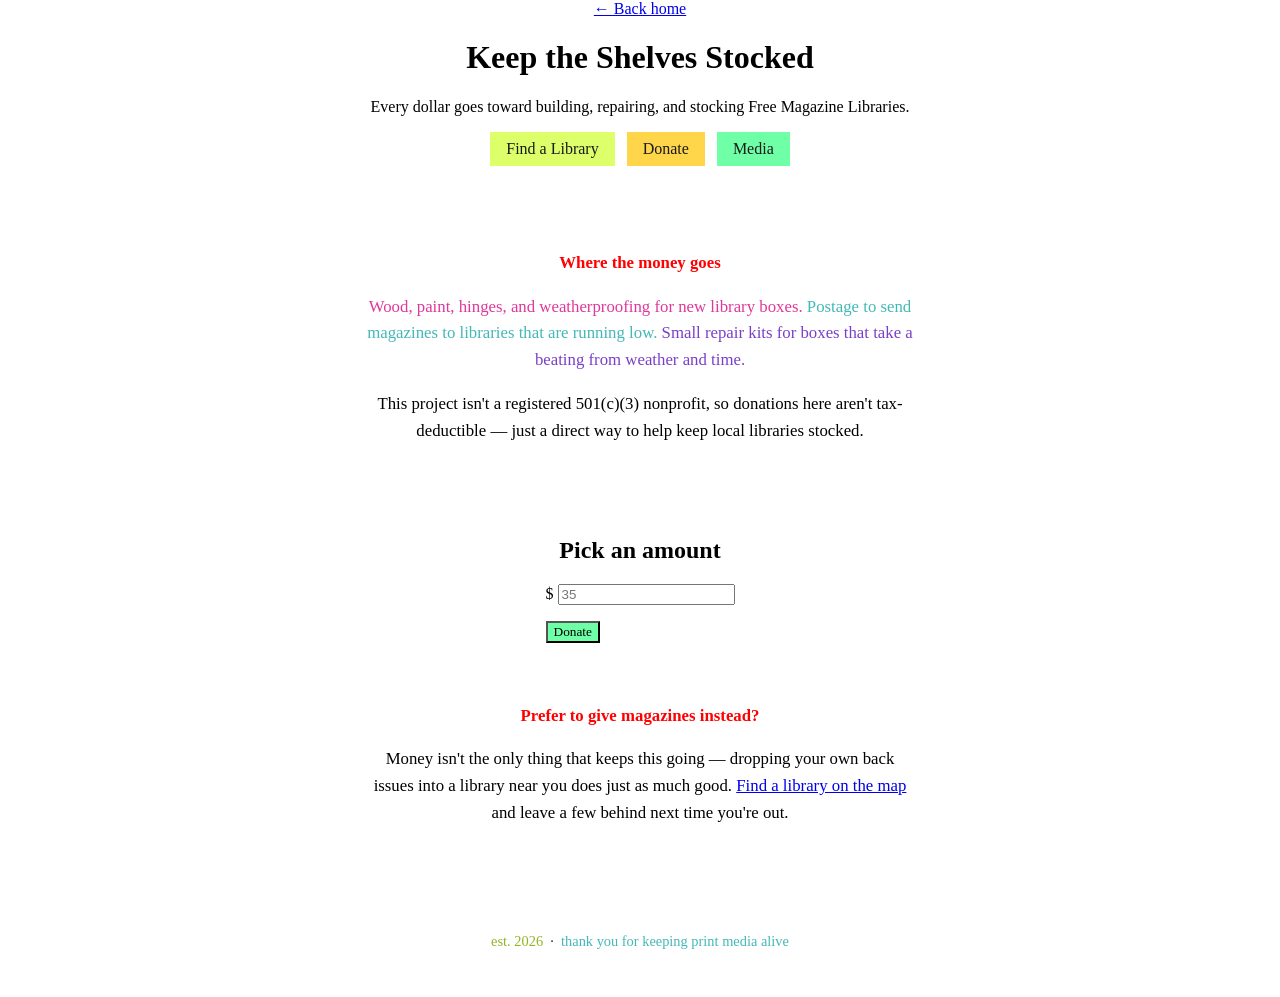
==== donate.html @ d2187666 "first edit" ====
<!DOCTYPE html>
<html lang="en">
<head>
<meta charset="UTF-8">
<meta name="viewport" content="width=device-width, initial-scale=1.0">
<title>Donate — Free Magazine Library</title>
<link rel="stylesheet" href="css/style.css">
<link rel="stylesheet" href="css/donate.css">
</head>
<body>
<div class="page-wrap donate-page">

  <header class="donate-header">
    <a class="home-link" href="index.html">&larr; Back home</a>
    <h1 class="donate-title">Keep the Shelves Stocked</h1>
    <p class="donate-sub">Every dollar goes toward building, repairing, and stocking Free Magazine Libraries.</p>
  </header>

  <nav class="mini-nav" aria-label="Site sections">
    <a class="mini-btn mini-green" href="findamagazinelibrary.html">Find a Library</a>
    <a class="mini-btn mini-gold" href="donate.html">Donate</a>
  <!--  <a class="mini-btn mini-cyan" href="about.html">About</a> -->
    <a class="mini-btn mini-pink" href="media.html">Media</a>
  </nav>

  <div class="rule" aria-hidden="true"></div>

  <main class="statement-wrap">
    <div class="statement-board">
      <p class="board-heading">Where the money goes</p>
      <p>
        <span class="c-pink">Wood, paint, hinges, and weatherproofing for new library boxes.</span>
        <span class="c-cyan">Postage to send magazines to libraries that are running low.</span>
        <span class="c-purple">Small repair kits for boxes that take a beating from weather and time.</span>
      </p>
      <p class="disclaimer">
        This project isn't a registered 501(c)(3) nonprofit, so donations here aren't tax-deductible &mdash;
        just a direct way to help keep local libraries stocked.
      </p>
    </div>
  </main>

  <div class="rule" aria-hidden="true"></div>

  <section class="tiers-wrap">
    <h2 class="tiers-heading">Pick an amount</h2>
    <div class="tiers-grid">

      
    </div>

    <form id="custom-form" class="custom-form">
      <div class="custom-row">
        <span class="custom-dollar">$</span>
        <input class="custom-input" type="number" id="custom-amount" min="1" step="1" placeholder="35">
        <p>

        </p>
        <button type="submit" class="funky-btn btn-pink">Donate</button>
      </div>
    </form>
  </section>

  <div class="rule" aria-hidden="true"></div>

  <section class="statement-wrap other-ways">
    <div class="statement-board">
      <p class="board-heading">Prefer to give magazines instead?</p>
      <p>
        Money isn't the only thing that keeps this going &mdash; dropping your own back issues into a library
        near you does just as much good. <a class="inline-link" href="find.html">Find a library on the map</a>
        and leave a few behind next time you're out.
      </p>
    </div>
  </section>

  <footer class="site-footer">
    <p><span class="c-magenta">est. 2026</span> &nbsp;·&nbsp; <span class="c-cyan">thank you for keeping print media alive</span></p>
  </footer>

</div>
<script src="js/donate.js"></script>
</body>
</html>
---- css/style.css ----
/* ===========================================================
   FREE MAGAZINE LIBRARY — retro / early-internet stylesheet
   =========================================================== */

:root {
  --sky: #bdeeff;
  --ink: #1a1a1a;
  --magenta: #91b525;
  --green: #dcff6a;
  --gold: #ffd54a;
  --cyan: #22e1ff;
  --pink: #6fffa6;
  --cream: #fffdf0;
  --purple: #ff0000;
}

* { box-sizing: border-box; }

html, body {
  margin: 0;
  padding: 0;
}

body {
  font-family: "Times New Roman", Times, serif;

  background-size: 60px 60px;
  background-position: 0 0, 30px 30px;
  min-height: 100vh;
}

.page-wrap {
  display: flex;
  flex-direction: column;
  align-items: center;
  justify-content: center;
  min-height: 100vh;
  width: 100%;
  text-align: center;
}

.page-wrap > .sparkle-bar {
  width: 100%;
}

/* ---------- sparkle bar ---------- */
/*
.sparkle-bar {
  overflow: hidden;
  white-space: nowrap;
  text-align: center;
  letter-spacing: 4px;
  font-size: 1.1rem;
  color: var(--magenta);
  background: var(--ink);
  padding: 6px 0;
  animation: twinkle 2.4s ease-in-out infinite;
}
*/
@keyframes twinkle {
  0%, 100% { color: var(--magenta); }
  50% { color: var(--cyan); }
}

/* ---------- hero / bounce intro ---------- */
.hero {
  text-align: center;
  padding: 3rem 1rem 1.5rem;
}

.hero-inner {
  max-width: 720px;
  margin: 0 auto;
}

.bounce-title {
  margin: 0 0 0.75rem;
  line-height: 1.15;
}

.bounce-title .line2 {
  display: block;
}
.mini-nav {
  display: flex;
  flex-wrap: wrap;
  gap: 0.75rem;
  justify-content: center;
  margin-bottom: 1.5rem;
}
.mini-btn {
  font-family: "Times New Roman", Times, serif;
  text-decoration: none;
  color: var(--ink);
  padding: 0.5rem 1rem;
}

.mini-btn:hover,
.mini-btn:focus-visible {
  transform: translate(-2px, -2px);
  box-shadow: 8px 8px 0 var(--ink);
}

.mini-btn:active {
  transform: translate(3px, 3px);
  box-shadow: 2px 2px 0 var(--ink);
}

.mini-green { background: var(--green); }
.mini-gold  { background: var(--gold); }
.mini-cyan  { background: var(--cyan); }
.mini-pink  { background: var(--pink); }
.bounce-title .line1 {
  font-size: 1.6rem;
  letter-spacing: 6px;
  color: var(--ink);
}

.bounce-title .line2 {
  font-size: clamp(2rem, 6vw, 3.4rem);
  font-weight: bold;
  color: var(--magenta);

}

@media (prefers-reduced-motion: no-preference) {
  .bounce-title {
    animation: dropBounce 1.9s cubic-bezier(0.28, 0.84, 0.42, 1) both;
  }
}

@keyframes dropBounce {
  0%   { transform: translateY(-480px); opacity: 0; }
  8%   { opacity: 1; }
  45%  { transform: translateY(0); }
  58%  { transform: translateY(-90px); }
  70%  { transform: translateY(0); }
  80%  { transform: translateY(-40px); }
  90%  { transform: translateY(0); }
  95%  { transform: translateY(-14px); }
  100% { transform: translateY(0); }
}

.tagline {
  font-size: 1.05rem;
  margin: 0.5rem 0 1rem;
}

/* ---------- funky text colors ---------- */
.c-green   { color: #0a36ae; }
.c-gold    { color: #0bb819; }
.c-cyan    { color: #43b8b6; }
.c-pink    { color: #e0389a; }
.c-purple  { color: #7a3fc9; }
.c-magenta { color: var(--magenta); }


/* ---------- rainbow rule ---------- */

/* ---------- button grid ---------- */


@media (max-width: 520px) {
  .button-grid {
    grid-template-columns: 1fr;
  }
}

.funky-btn {
  display: flex;
  align-items: center;
  justify-content: center;
  gap: 0.5rem;
  font-family: "Times New Roman", Times, serif;
}

.funky-btn:hover,
.funky-btn:focus-visible {
  transform: translate(-2px, -2px);
  box-shadow: 8px 8px 0 var(--ink);
}

.funky-btn:active {
  transform: translate(3px, 3px);
  box-shadow: 2px 2px 0 var(--ink);
}

.btn-icon {
  font-size: 1.3rem;
}

.btn-green { background: var(--green); }
.btn-gold  { background: var(--gold); }
.btn-cyan  { background: var(--cyan); }
.btn-pink  { background: var(--pink); }

/* ---------- statement board ---------- */
.statement-wrap {
  max-width: 640px;
  margin: 2rem auto 3rem;
  padding: 0 1rem;
}

.statement-board {

  border-radius: 14px;
  padding: 1.75rem 1.75rem 1.5rem;

}

.board-heading {
  margin-top: 0;
  font-weight: bold;
  font-size: 1.3rem;
  color: var(--purple);
}

.statement-board p {
  line-height: 1.6;
  font-size: 1.05rem;
}

.statement-board p:last-child {
  margin-bottom: 0;
}

/* ---------- footer ---------- */
.site-footer {
  text-align: center;
  padding: 1.25rem 1rem 2rem;
  font-size: 0.9rem;
  color: var(--ink);
}
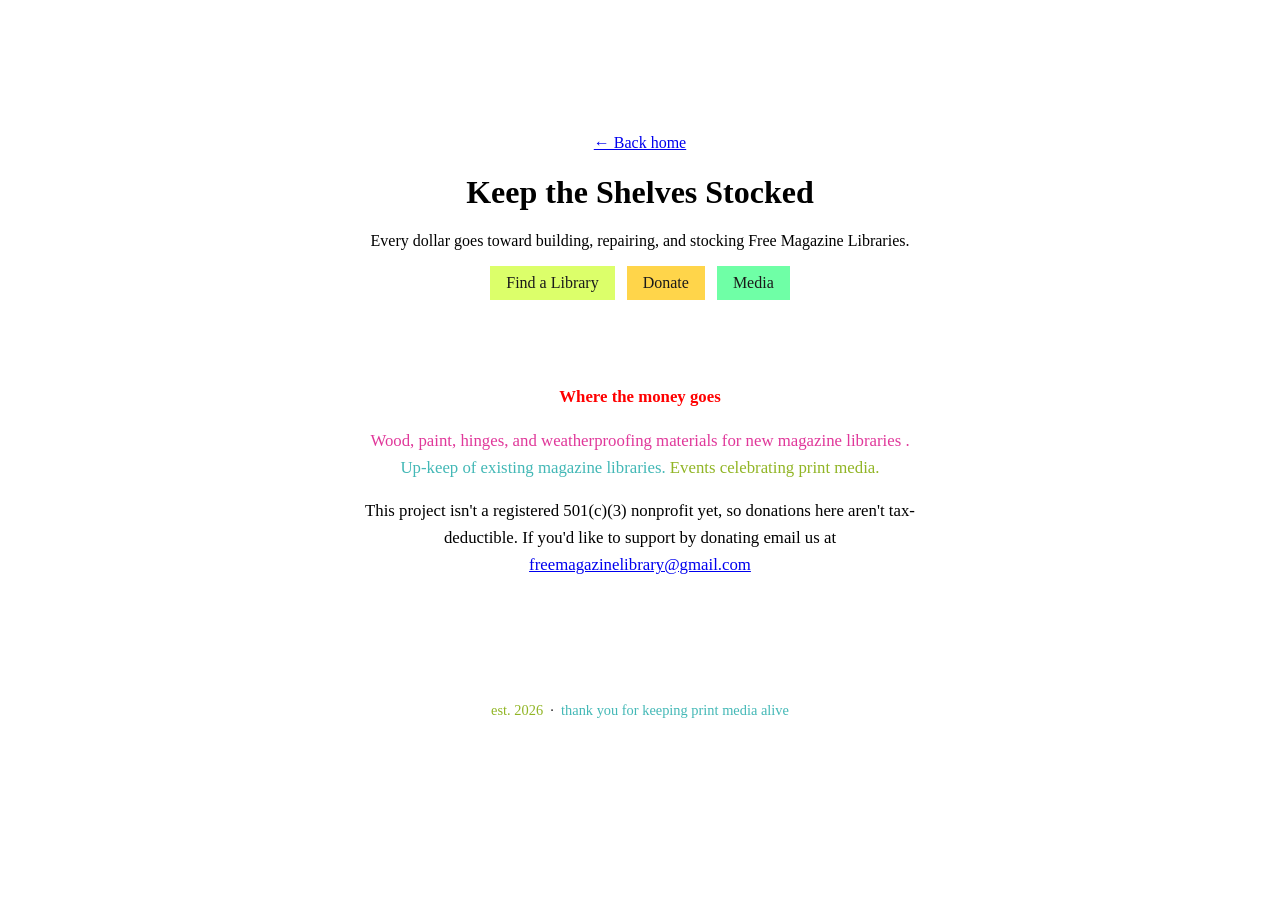
==== commit 4e87c6ec: "oliver edits" ====
--- a/donate.html
+++ b/donate.html
@@ -29,26 +29,25 @@
     <div class="statement-board">
       <p class="board-heading">Where the money goes</p>
       <p>
-        <span class="c-pink">Wood, paint, hinges, and weatherproofing for new library boxes.</span>
-        <span class="c-cyan">Postage to send magazines to libraries that are running low.</span>
-        <span class="c-purple">Small repair kits for boxes that take a beating from weather and time.</span>
+        <span class="c-pink">Wood, paint, hinges, and weatherproofing materials for new magazine libraries .</span>
+        <span class="c-cyan">Up-keep of existing magazine libraries.</span>
+        <span class="c-magenta">Events celebrating print media.</span>
+       
       </p>
       <p class="disclaimer">
-        This project isn't a registered 501(c)(3) nonprofit, so donations here aren't tax-deductible &mdash;
-        just a direct way to help keep local libraries stocked.
+        This project isn't a registered 501(c)(3) nonprofit yet, so donations here aren't tax-deductible. If you'd like to support by donating email us at <a href="mailto:freemagazinelibrary@gmail.com">freemagazinelibrary@gmail.com</a></p>
+  </footer>
       </p>
     </div>
   </main>
-
+<!--
   <div class="rule" aria-hidden="true"></div>
-
   <section class="tiers-wrap">
     <h2 class="tiers-heading">Pick an amount</h2>
     <div class="tiers-grid">
-
+ making website for other free magazine librarys its called freemagazinelibrary.com
       
     </div>
-
     <form id="custom-form" class="custom-form">
       <div class="custom-row">
         <span class="custom-dollar">$</span>
@@ -62,17 +61,7 @@
   </section>
 
   <div class="rule" aria-hidden="true"></div>
-
-  <section class="statement-wrap other-ways">
-    <div class="statement-board">
-      <p class="board-heading">Prefer to give magazines instead?</p>
-      <p>
-        Money isn't the only thing that keeps this going &mdash; dropping your own back issues into a library
-        near you does just as much good. <a class="inline-link" href="find.html">Find a library on the map</a>
-        and leave a few behind next time you're out.
-      </p>
-    </div>
-  </section>
+-->
 
   <footer class="site-footer">
     <p><span class="c-magenta">est. 2026</span> &nbsp;·&nbsp; <span class="c-cyan">thank you for keeping print media alive</span></p>
